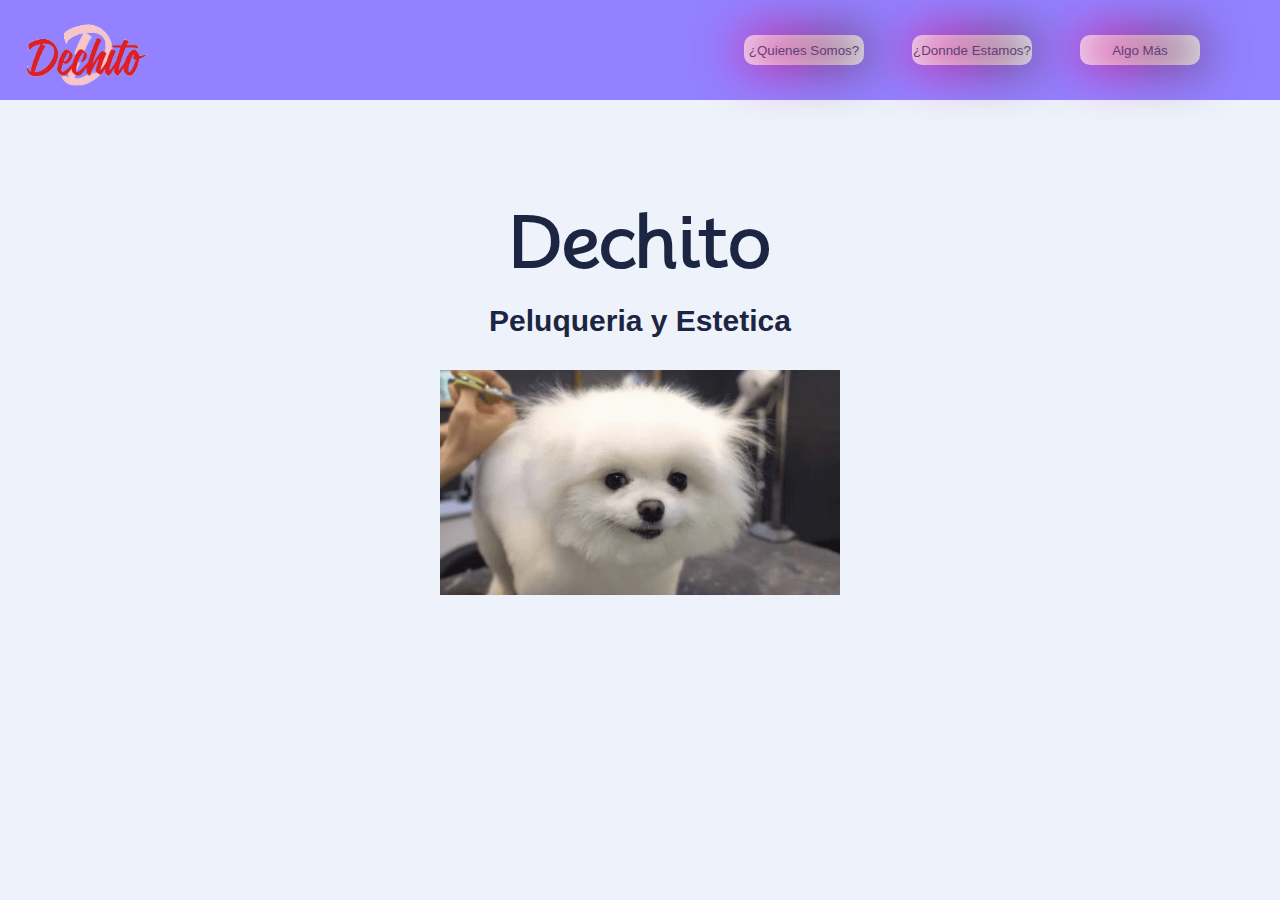
==== index.html @ e826969c "day-1" ====
<!DOCTYPE html>
<html lang="en">
<head>
    <meta charset="UTF-8">
    <meta name="viewport" content="width=device-width, initial-scale=1.0">
    <title>Dechito</title><link rel="stylesheet" href="https://cdn.jsdelivr.net/npm/bootstrap-icons@1.11.1/font/bootstrap-icons.css">
    <link href="SCSS/styles.scss">
    <link rel="stylesheet" href="estilos.css">
    <link rel="icon" href="./Dechito/logotipo-Dechito.png">

    <!-- seccion fonts -->
    <link rel="preconnect" href="https://fonts.googleapis.com">
    <link rel="preconnect" href="https://fonts.gstatic.com" crossorigin>
    <link href="https://fonts.googleapis.com/css2?family=Mooli&display=swap" rel="stylesheet">

</head>
<body>
  <Main>
    <header>
      <section class="logotipo">
      <a href="./index.html"><img src="./Dechito/logotipo-Dechito.png" alt="logotipo-Dechito" width="140px"></a>
      </section>
      <button id="abrir" class="abrir-menu"><i class="bi bi-list"></i></button>
      <nav class="nav" id="nav">
        <button id="cerrar" class="cerrar-menu"><i class="bi bi-x-lg"></i> </button>
        <ul class="nav-list">
          <li><a href="./peige/contacto.html"><button>¿Quienes Somos?</button></a></li>
          <li><a href="./peige/ubicaccion.html"><button>¿Donnde Estamos?</button></a></li>
          <li><a href="./peige/curiosidad.html"><button>Algo Más</button></a></li>
        </ul>
        <div class="redes-sociales">
          <a href="https://instagram.com/lapelu_dechito?igshid=MmU2YjMzNjRlOQ=="><img src="./Dechito/instagram.png" alt="Istagram" width="60px"></a>
        </div>
      </nav>
    </header>




    <section id="title">
        <h1>Dechito</h1>
    </section>
    <section class="sub-title">
      <h2>Peluqueria y Estetica</h2>
    </section>
    <section class="gif-A1">
      <img src="./Dechito/gif-A1.gif" alt="Gif-peluqueria" width="400px">
    </section>
  </Main>
  <script src="main.js"></script>
  <script src="https://cdn.jsdelivr.net/npm/@popperjs/core@2.11.2/dist/umd/popper.min.js" integrity="sha384-q9CRHqZndzlxGLOj+xrdLDJa9ittGte1NksRmgJKeCV9DrM7Kz868XYqsKWPpAmn" crossorigin="anonymous"></script>
<script src="https://cdn.jsdelivr.net/npm/bootstrap@5.1.3/dist/js/bootstrap.min.js" integrity="sha384-QJHtvGhmr9XOIpI6YVutG+2QOK9T+ZnN4kzFN1RtK3zEFEIsxhlmWl5/YESvpZ13" crossorigin="anonymous"></script>
</body>
</html>
---- estilos.css ----
*{
    margin: 0;
    padding: 0;
    font-family: sans-serif;
}
body{
    background-color:#edf2fb;
}
.logotipo{
    padding-left: 20px;
    padding-top:20px ;
    -webkit-transition: all .10s ease;
    -o-transition:all .3s ease;
    transition: all .10s ease;
}
.logotipo img:hover{
    transform: scale(1,1);
    cursor: pointer;
    box-shadow: 0 0 50px rgba(255, 255,255,.5);
    transition: all .3s ease;
    line-height: 70px;
    border-radius: 50%;
    position: relative;
}

                                        /*seccion del nav*/

header{
    display: flex;
    flex-direction: row;
    align-items: center;
    justify-content: center;
    background-color:#9381ff;
    width: 100%;
    height: 100px;
    justify-content:space-between;
}

.nav-list{
    list-style: none;
    display: flex;
    gap: 1rem;
    padding-right: 4rem;
}
.nav-list li a{
    text-decoration: none;
}
.nav-list button{
    background-color:#edf2fb;
    color: #613f75;
    cursor: pointer;
    border: none;
    position: relative;
    border-radius:10px;
    width: 120px;
    height: 30px;
    margin: 1rem;
    z-index: 50;
    -webkit-transition: all .3s ease;
    -o-transition:all .3s ease;
    transition: all .3s ease;
}
.nav-list button::after{
    position: absolute;
    top: 0px;
    left: 0px;
    content: "  ";
    background: #333333;
    background: linear-gradient(to right, #ff0099, #493240);
    width: 100%;
    height: 100%;
    filter: blur(25px);
    z-index: -1;
}
.nav-list button:hover{
    background-color: #f7a399;
    font-family:'Fuggles', cursive;
    color: #edf2fb;
    transform: scale(1.2,1.2);
}
.redes-sociales{
    display: none;
}
.abrir-menu,
.cerrar-menu{
    display: none;
}
@media  screen and (max-width: 700px) {
    .abrir-menu,
    .cerrar-menu{
        display:block;
        margin-right:  20px;
        border: 0;
        font-size: 2rem;
        background-color: transparent;
        color: #143601;
        cursor: pointer;
    }
    .nav{
        opacity: 0;
        visibility: hidden;
        display: flex;
        flex-direction: column;
        align-items: end;
        gap: 5rem;
        position: absolute;
        right: 0;
        background-color: #b8c0ff;
        padding: 2rem;
        top: 0;
        bottom: 0;
        box-shadow: 0 0 0 100vmax rgba(0, 0, 0, .5);
    }
    .nav.visible{
        opacity: 1;
        visibility: visible;
    }
    .nav-list{
        flex-direction: column;
        align-items: end;
        padding: 0;
    }
    .nav-list li a{
        color:#efefd0;
    }
    .nav-list button::after{
        display: none;
    }
    .redes-sociales{
    display: flex;
    justify-content: center;
    align-items: center;
    -webkit-transition: all .10s ease;
    -o-transition:all .3s ease;
    transition: all .10s ease;
}
.redes-sociales img:hover{
    cursor: pointer;
    box-shadow: 0 0 20px rgba(255, 255,255,.5);
    }
}




#title{
    display: grid;
    place-content: center;
    padding-top:100px;
    font-size: 35px;
    
}
#title h1{
font-family: 'Mooli', sans-serif;
color:#1c2541;
}
.sub-title{
    display: grid;
    place-content: center;
    padding-top:20px;
    font-size: 20px;
    font-family: 'Mooli', sans-serif;
    color:#1c2541;
}
.gif-A1{
    display: flex;
    justify-content: center;
    align-items: center;
    padding-top:2rem ;
}
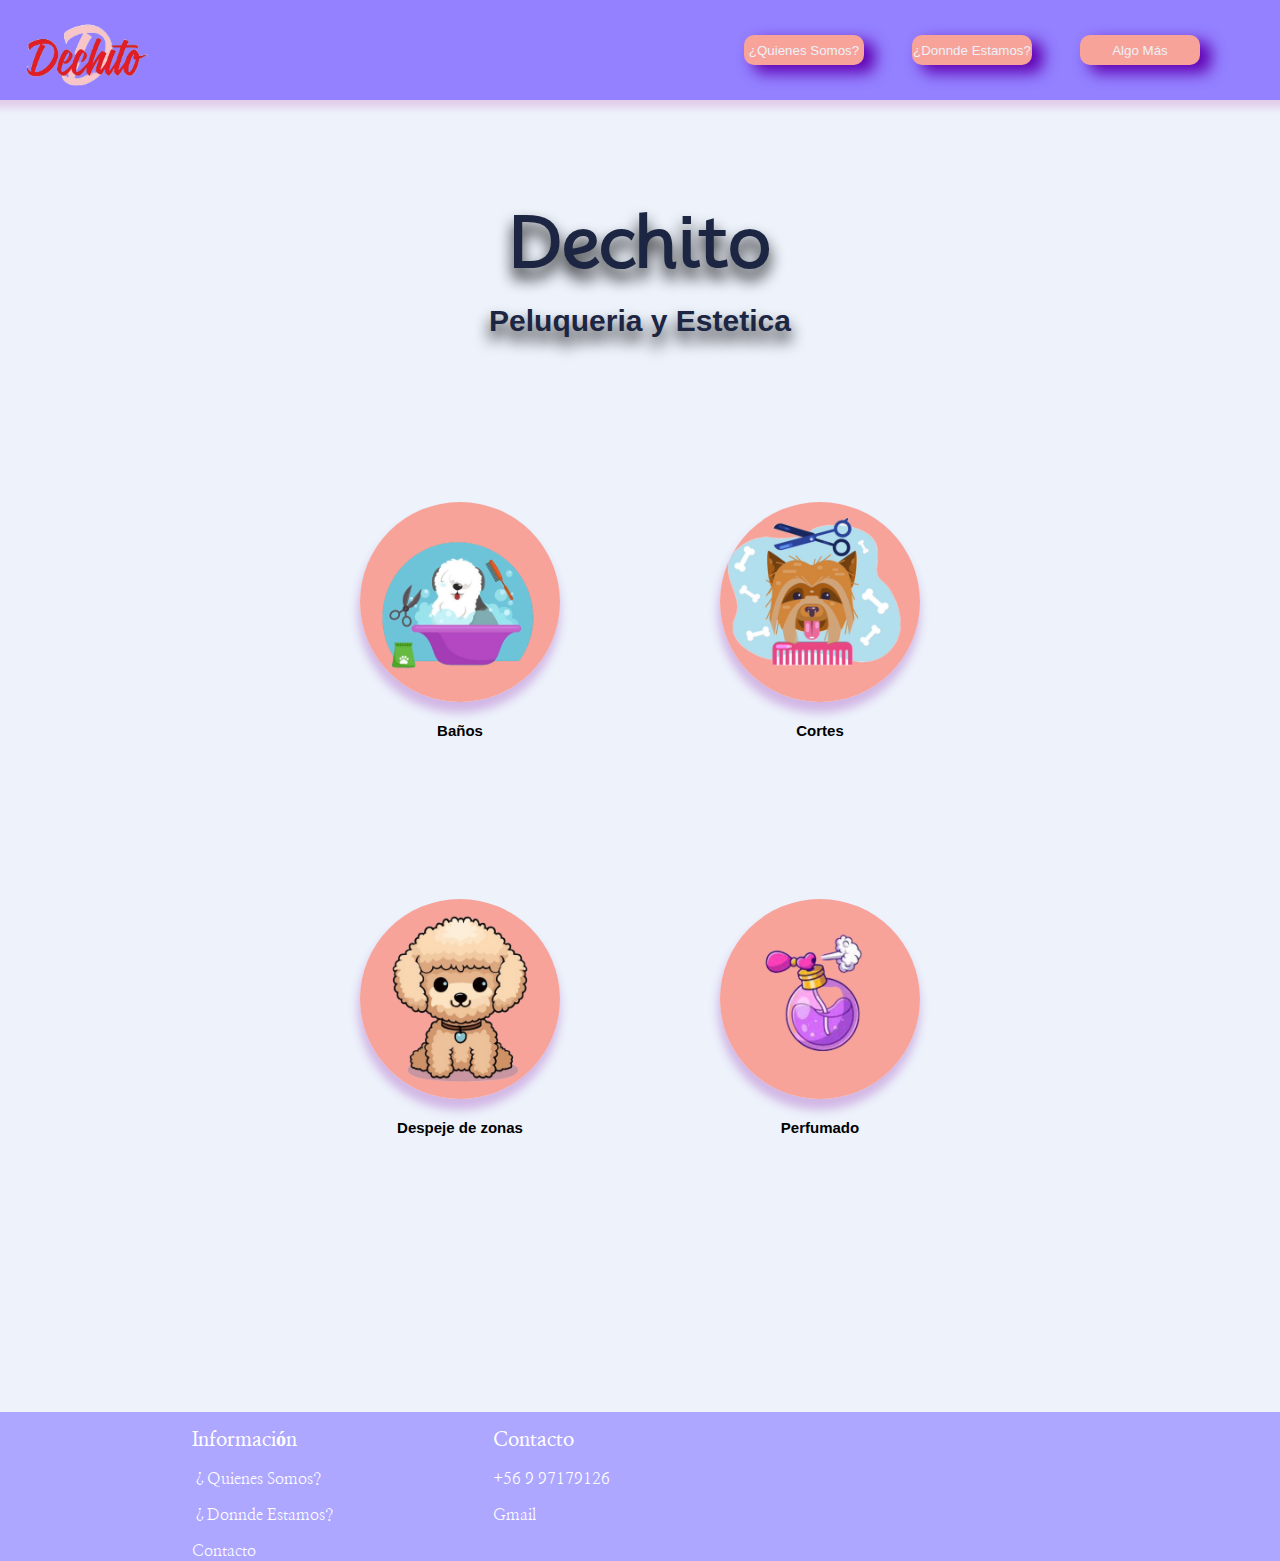
==== commit 48474fee: "Dia 2" ====
--- a/index.html
+++ b/index.html
@@ -12,11 +12,13 @@
     <link rel="preconnect" href="https://fonts.googleapis.com">
     <link rel="preconnect" href="https://fonts.gstatic.com" crossorigin>
     <link href="https://fonts.googleapis.com/css2?family=Mooli&display=swap" rel="stylesheet">
-
+    <link rel="preconnect" href="https://fonts.googleapis.com">
+    <link rel="preconnect" href="https://fonts.gstatic.com" crossorigin>
+    <link href="https://fonts.googleapis.com/css2?family=Nanum+Myeongjo&display=swap" rel="stylesheet">
 </head>
 <body>
   <Main>
-    <header>
+    <header class="header">
       <section class="logotipo">
       <a href="./index.html"><img src="./Dechito/logotipo-Dechito.png" alt="logotipo-Dechito" width="140px"></a>
       </section>
@@ -43,9 +45,43 @@
     <section class="sub-title">
       <h2>Peluqueria y Estetica</h2>
     </section>
-    <section class="gif-A1">
-      <img src="./Dechito/gif-A1.gif" alt="Gif-peluqueria" width="400px">
+    <section id="Servicios">
+      <div class="grid-padre">
+        <div>
+          <img src="./Dechito/baño.png" alt="Baño canino" width="300px">
+          <h6>Baños</h6>
+        </div>
+        <div>
+          <img src="./Dechito/corte de pelo.png" alt=" corte de pelo" width="300px">
+          <h6>Cortes</h6>
+        </div>
+        <div>
+          <img src="./Dechito/despeje de zonas.png" alt="despeje" width="300px">
+          <h6>Despeje de zonas</h6>
+        </div>
+        <div>
+          <img src="./Dechito/perfumado.png" alt="despeje" width="300px">
+          <h6>Perfumado</h6>
+        </div>
+      </div>
     </section>
+    <footer>
+      <section id="datos">
+        <div class="datos">
+          <div>
+          <h6>Información</h6>
+          <a href="./peige/contacto.html"><p>¿Quienes Somos?</p></a>
+          <a href="./peige/ubicaccion.html"><p>¿Donnde Estamos?</p></a>
+          <a href="./peige/contacto.html"><p>Contacto</p></a>
+          </div>
+          <div>
+          <h6>Contacto</h6>
+          <p>+56 9 97179126</p>
+          <a href="#"><p>Gmail</p></a>
+        </div>
+        </div>
+      </section>
+    </footer>
   </Main>
   <script src="main.js"></script>
   <script src="https://cdn.jsdelivr.net/npm/@popperjs/core@2.11.2/dist/umd/popper.min.js" integrity="sha384-q9CRHqZndzlxGLOj+xrdLDJa9ittGte1NksRmgJKeCV9DrM7Kz868XYqsKWPpAmn" crossorigin="anonymous"></script>
--- a/estilos.css
+++ b/estilos.css
@@ -34,6 +34,7 @@
     width: 100%;
     height: 100px;
     justify-content:space-between;
+    box-shadow: 0px 1px 7px 7px #e2cfea;
 }
 
 .nav-list{
@@ -41,35 +42,35 @@
     display: flex;
     gap: 1rem;
     padding-right: 4rem;
+    position: relative;
 }
 .nav-list li a{
     text-decoration: none;
 }
 .nav-list button{
-    background-color:#edf2fb;
-    color: #613f75;
+    background-color: #f7a399;
+    color: #edf2fb;
     cursor: pointer;
-    border: none;
+    border:none;
     position: relative;
     border-radius:10px;
     width: 120px;
     height: 30px;
     margin: 1rem;
-    z-index: 50;
+    z-index: 1;
     -webkit-transition: all .3s ease;
     -o-transition:all .3s ease;
     transition: all .3s ease;
+    box-shadow: 10px 7px 15px 1px #6200b3;
 }
 .nav-list button::after{
     position: absolute;
     top: 0px;
     left: 0px;
     content: "  ";
-    background: #333333;
-    background: linear-gradient(to right, #ff0099, #493240);
     width: 100%;
     height: 100%;
-    filter: blur(25px);
+    filter: blur(30px);
     z-index: -1;
 }
 .nav-list button:hover{
@@ -77,6 +78,7 @@
     font-family:'Fuggles', cursive;
     color: #edf2fb;
     transform: scale(1.2,1.2);
+    box-shadow: 10px 5px 15px 5px #6200b3;
 }
 .redes-sociales{
     display: none;
@@ -126,6 +128,9 @@
     .nav-list button::after{
         display: none;
     }
+    .nav-list button{
+        box-shadow: 10px 10px 8px 5px #8187dc;
+    }
     .redes-sociales{
     display: flex;
     justify-content: center;
@@ -133,10 +138,10 @@
     -webkit-transition: all .10s ease;
     -o-transition:all .3s ease;
     transition: all .10s ease;
+    box-shadow: 10px 10px 8px 5px #8187dc;
 }
 .redes-sociales img:hover{
     cursor: pointer;
-    box-shadow: 0 0 20px rgba(255, 255,255,.5);
     }
 }
 
@@ -148,23 +153,140 @@
     place-content: center;
     padding-top:100px;
     font-size: 35px;
-    
+    text-shadow: 0px 10px 15px  #111;
 }
 #title h1{
 font-family: 'Mooli', sans-serif;
 color:#1c2541;
 }
 .sub-title{
-    display: grid;
-    place-content: center;
+    display:flex;
+    flex-direction: column;
+    justify-content: center;
+    align-items: center;
     padding-top:20px;
     font-size: 20px;
     font-family: 'Mooli', sans-serif;
     color:#1c2541;
+    text-shadow: 0px 10px 15px  #111;
+    font-family: 'Mooli', sans-serif;
+}
+.sub-title .Ofrecemos{
+    display:flex;
+    width: 100%;
+    padding-top: 50px;
+    padding-left: 40px;
 }
 .gif-A1{
     display: flex;
     justify-content: center;
     align-items: center;
     padding-top:2rem ;
-}+}
+#Servicios{
+    display:flex;
+    flex-wrap: wrap;
+    justify-content: center;
+    align-items: center;
+    padding-top: 2rem ;
+    gap: 20px;
+    padding: 20px;
+}
+.grid-padre{
+    display: grid;
+    grid-template-columns:1fr 1fr;
+    gap: 1rem 5rem;
+    margin-top: 13rem;
+}
+.grid-padre img{
+    border-radius: 50%;
+    box-shadow: -1px 10px 10px 1px #d2b7e5;
+}
+.grid-padre h6{
+    text-align: center;
+    padding-top:1rem ;
+    font-size: 15px;
+}
+@media screen and (max-width:550px) {
+    .grid-padre{
+        gap: 3rem;
+        margin-top: 8rem;
+    }
+    .grid-padre img{
+        width: 150px;
+    }
+    
+}
+@media screen and (min-width:551px) {
+    .grid-padre{
+        gap: 10rem;
+        margin-top: 9rem;
+    }
+    .grid-padre img{
+        width: 200px;
+    }
+    
+}
+footer #datos{
+    display: flex;
+    flex-direction:row;
+    justify-content: start;
+    align-items:center;
+    margin-top:20% ;
+    padding-left:15%;
+    background-color:#ada7ff;
+    width: 100%;
+    height: auto;
+    position: absolute;
+}
+.datos{
+    display:grid;
+    grid-template-columns: 1fr 1fr 1fr;
+    grid-template-rows: 1fr;
+    column-gap: 10rem;
+    position: relative;
+}
+#datos a{
+    text-decoration: none;
+}
+#datos h6{
+    font-family: 'Nanum Myeongjo', serif;
+    font-size: 20px;
+    padding-top: 1rem;
+    color: #fff;
+}
+#datos h6:hover{
+    box-shadow: 12px 10px 10px 1px #d2b7e5;
+    color: #fff;
+    border-radius: 10px;
+    cursor:pointer;
+    font-family:'Fuggles', cursive;
+}
+#datos p {
+    text-align: start;
+    padding-top: 1rem ;
+    font-family: 'Nanum Myeongjo', serif;
+    color: #fff;
+}
+#datos p:hover{
+    box-shadow: 12px 10px 10px 1px #d2b7e5;
+    color: #fff;
+    border-radius: 10px;
+    cursor:pointer;
+    transition: all .20s ease;
+    gap:2rem;
+    font-family:'Fuggles', cursive;
+}
+@media screen and (max-width:550px) {
+    .datos{
+        display: flex;
+        flex-direction: column;
+        justify-content: center; 
+        align-items: center;
+    }
+    #datos p{
+        font-size: 15px;
+        padding-bottom: 1rem;
+    }
+}
+
